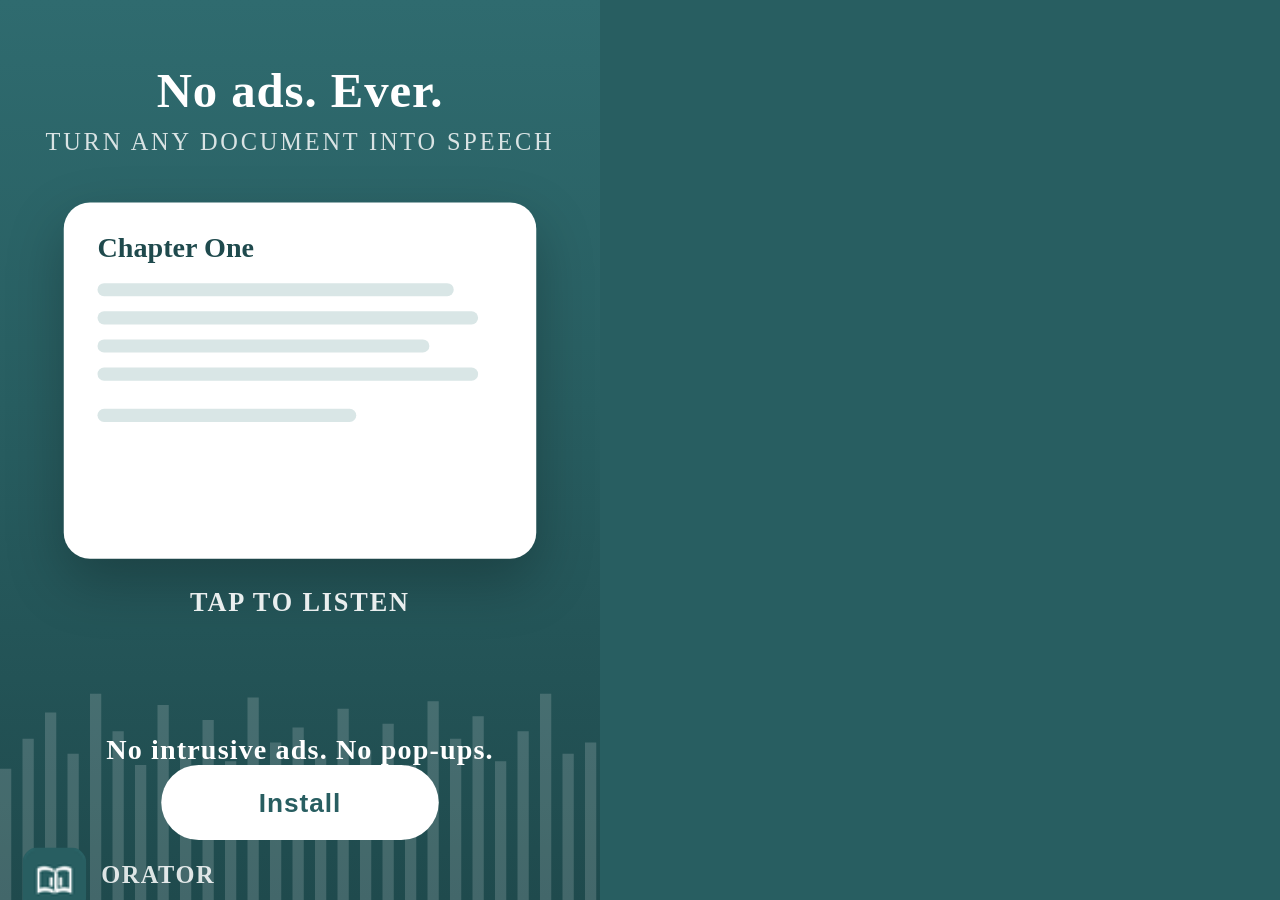
==== ad-campaign/creative/html5/portrait/index.html @ edc332e8 "Add first Google App campaign with creative and HTML5 assets" ====
<!DOCTYPE html>
<html lang="en">
<head>
<meta charset="UTF-8">
<meta name="viewport" content="width=device-width, initial-scale=1">
<meta name="ad.orientation" content="portrait">
<title>Orator — Tap to listen</title>
<style>
  html, body { margin: 0; padding: 0; overflow: hidden; background: #285E61; }
  #stage {
    position: fixed; top: 0; left: 0; width: 320px; height: 480px;
    transform-origin: top left; background: linear-gradient(180deg, #2F6B6F 0%, #285E61 45%, #1F4A4D 100%);
    overflow: hidden; cursor: pointer; font-family: Georgia, 'Times New Roman', serif;
  }
  .wave { position: absolute; bottom: 0; left: 0; width: 100%; height: 130px; opacity: .16; }
  .wave rect { fill: #FFFFFF; }
  #headline {
    position: absolute; top: 34px; width: 100%; text-align: center;
    color: #FFFFFF; font-size: 26px; font-weight: bold; letter-spacing: .5px;
    animation: fadein 1s ease both;
  }
  #subline {
    position: absolute; top: 68px; width: 100%; text-align: center;
    color: rgba(255,255,255,.82); font-size: 13px; letter-spacing: 1.5px;
    animation: fadein 1.2s ease .3s both;
  }
  #card {
    position: absolute; top: 108px; left: 34px; width: 252px; height: 190px;
    background: #FFFFFF; border-radius: 14px; padding: 16px 18px;
    box-sizing: border-box; box-shadow: 0 12px 30px rgba(0,0,0,.25);
    transition: transform .5s ease; transform-origin: center top;
  }
  #card.playing { transform: translateY(16px) scale(.96); }
  #card h3 { margin: 0 0 10px 0; font-size: 15px; color: #1F4A4D; }
  .line { height: 7px; background: #D9E6E6; border-radius: 4px; margin-bottom: 8px; }
  .line.s { width: 82%; }
  .line.m { width: 94%; }
  .line.l { width: 88%; }
  #line-hit { background: #7FB7B9; width: 0; border-radius: 4px; height: 7px; margin-top: -8px; margin-bottom: 8px; }
  #card.playing #line-hit { animation: read 3.2s linear 1; }
  #player {
    position: absolute; top: 318px; left: 24px; width: 272px; height: 62px;
    background: rgba(0,0,0,.22); border-radius: 31px; display: none;
    align-items: center; padding: 0 18px; box-sizing: border-box;
  }
  #card.playing + #player { display: flex; }
  #bars { display: flex; align-items: center; gap: 3px; height: 30px; }
  #bars span { width: 4px; border-radius: 2px; background: #FFFFFF; animation: eq 1s ease-in-out infinite; }
  #bars span:nth-child(1) { height: 10px; } #bars span:nth-child(2) { height: 20px; }
  #bars span:nth-child(3) { height: 14px; } #bars span:nth-child(4) { height: 26px; }
  #bars span:nth-child(5) { height: 18px; } #bars span:nth-child(6) { height: 28px; }
  #bars span:nth-child(7) { height: 12px; }
  #now-playing { color: #FFFFFF; font-size: 12px; margin-left: 12px; letter-spacing: .4px; }
  #promise {
    position: absolute; top: 392px; width: 100%; text-align: center;
    color: #FFFFFF; font-size: 15px; font-weight: bold; letter-spacing: .6px;
    opacity: 0; animation: fadein 1s ease 3.4s both;
  }
  #cta {
    position: absolute; top: 408px; left: 86px; width: 148px; height: 40px;
    background: #FFFFFF; color: #285E61; border-radius: 20px;
    font-weight: bold; font-size: 14px; display: flex; align-items: center;
    justify-content: center; letter-spacing: .5px; opacity: 0;
    animation: fadein 1s ease 4.2s both, pulse 2s ease-in-out 5.2s infinite;
    font-family: Arial, Helvetica, sans-serif;
  }
  #tap-hint {
    position: absolute; top: 314px; width: 100%; text-align: center;
    color: rgba(255,255,255,.9); font-size: 14px; font-weight: bold; letter-spacing: 1px;
    animation: pulse 1.6s ease-in-out infinite;
  }
  #icon { position: absolute; top: 452px; left: 12px; width: 34px; height: 34px; border-radius: 8px; }
  #wordmark { position: absolute; top: 459px; left: 54px; color: rgba(255,255,255,.85); font-size: 13px; font-weight: bold; letter-spacing: .8px; }
  @keyframes fadein { from { opacity: 0; transform: translateY(6px); } to { opacity: 1; transform: none; } }
  @keyframes pulse { 0%,100% { transform: scale(1); } 50% { transform: scale(1.07); } }
  @keyframes eq { 0%,100% { transform: scaleY(.5); } 50% { transform: scaleY(1.15); } }
  @keyframes read { from { width: 0; } to { width: 100%; } }
</style>
</head>
<body>
<div id="stage" onclick="ExitApi.exit()">
  <svg class="wave" viewBox="0 0 320 130" preserveAspectRatio="none">
    <rect x="0" y="60" width="6" height="70"></rect>
    <rect x="12" y="44" width="6" height="86"></rect>
    <rect x="24" y="30" width="6" height="100"></rect>
    <rect x="36" y="52" width="6" height="78"></rect>
    <rect x="48" y="20" width="6" height="110"></rect>
    <rect x="60" y="40" width="6" height="90"></rect>
    <rect x="72" y="58" width="6" height="72"></rect>
    <rect x="84" y="26" width="6" height="104"></rect>
    <rect x="96" y="48" width="6" height="82"></rect>
    <rect x="108" y="34" width="6" height="96"></rect>
    <rect x="120" y="56" width="6" height="74"></rect>
    <rect x="132" y="22" width="6" height="108"></rect>
    <rect x="144" y="46" width="6" height="84"></rect>
    <rect x="156" y="38" width="6" height="92"></rect>
    <rect x="168" y="54" width="6" height="76"></rect>
    <rect x="180" y="28" width="6" height="102"></rect>
    <rect x="192" y="50" width="6" height="80"></rect>
    <rect x="204" y="36" width="6" height="94"></rect>
    <rect x="216" y="58" width="6" height="72"></rect>
    <rect x="228" y="24" width="6" height="106"></rect>
    <rect x="240" y="44" width="6" height="86"></rect>
    <rect x="252" y="32" width="6" height="98"></rect>
    <rect x="264" y="56" width="6" height="74"></rect>
    <rect x="276" y="40" width="6" height="90"></rect>
    <rect x="288" y="20" width="6" height="110"></rect>
    <rect x="300" y="52" width="6" height="78"></rect>
    <rect x="312" y="46" width="6" height="84"></rect>
  </svg>

  <div id="headline">No ads. Ever.</div>
  <div id="subline">TURN ANY DOCUMENT INTO SPEECH</div>

  <div id="card">
    <h3>Chapter One</h3>
    <div class="line l"></div>
    <div class="line m"></div>
    <div class="line s"></div>
    <div class="line m"></div>
    <div id="line-hit"></div>
    <div class="line s" style="width:64%"></div>
  </div>
  <div id="tap-hint">TAP TO LISTEN</div>

  <div id="player">
    <div id="bars"><span></span><span></span><span></span><span></span><span></span><span></span><span></span></div>
    <div id="now-playing">Now listening — no interruptions</div>
  </div>

  <div id="promise">No intrusive ads. No pop-ups.</div>
  <div id="cta">Install</div>

  <img id="icon" src="icon.png" alt="Orator">
  <div id="wordmark">ORATOR</div>
</div>
<script src="https://tpc.googlesyndication.com/pagead/gadgets/html5/api/exitapi.js"></script>
<script>
  var stage = document.getElementById('stage');
  var card = document.getElementById('card');
  var hint = document.getElementById('tap-hint');
  var listened = false;
  stage.addEventListener('click', function () {
    if (!listened) {
      listened = true;
      card.className = 'playing';
      hint.style.display = 'none';
    } else {
      ExitApi.exit();
    }
  });
  function scale() {
    var s = Math.min(window.innerWidth / 320, window.innerHeight / 480);
    stage.style.transform = 'scale(' + s + ')';
  }
  window.addEventListener('resize', scale);
  scale();
</script>
</body>
</html>
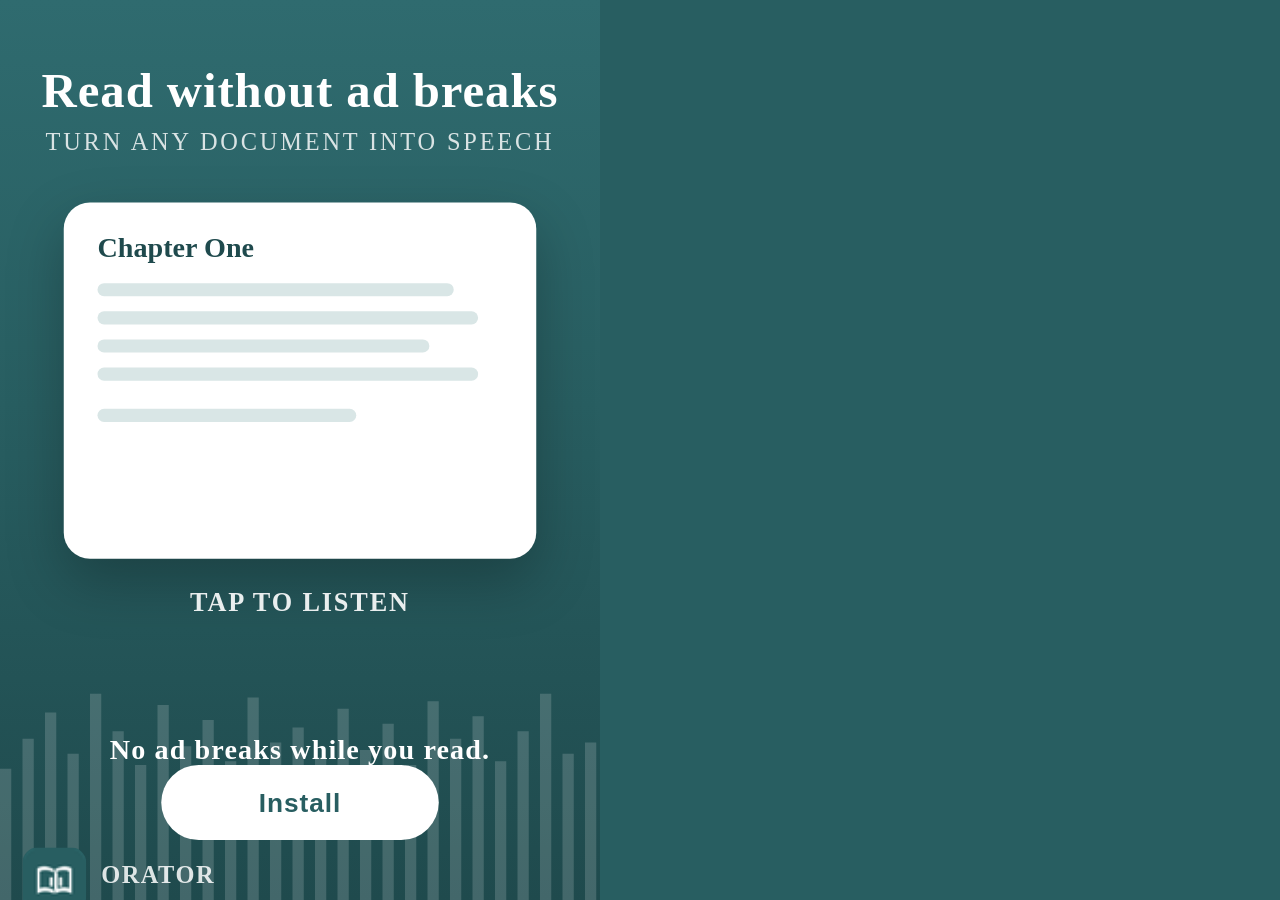
==== commit 2f2190c6: "Refresh campaign for Book Notes ads" ====
--- a/ad-campaign/creative/html5/portrait/index.html
+++ b/ad-campaign/creative/html5/portrait/index.html
@@ -109,7 +109,7 @@
     <rect x="312" y="46" width="6" height="84"></rect>
   </svg>
 
-  <div id="headline">No ads. Ever.</div>
+  <div id="headline">Read without ad breaks</div>
   <div id="subline">TURN ANY DOCUMENT INTO SPEECH</div>
 
   <div id="card">
@@ -128,7 +128,7 @@
     <div id="now-playing">Now listening — no interruptions</div>
   </div>
 
-  <div id="promise">No intrusive ads. No pop-ups.</div>
+  <div id="promise">No ad breaks while you read.</div>
   <div id="cta">Install</div>
 
   <img id="icon" src="icon.png" alt="Orator">
